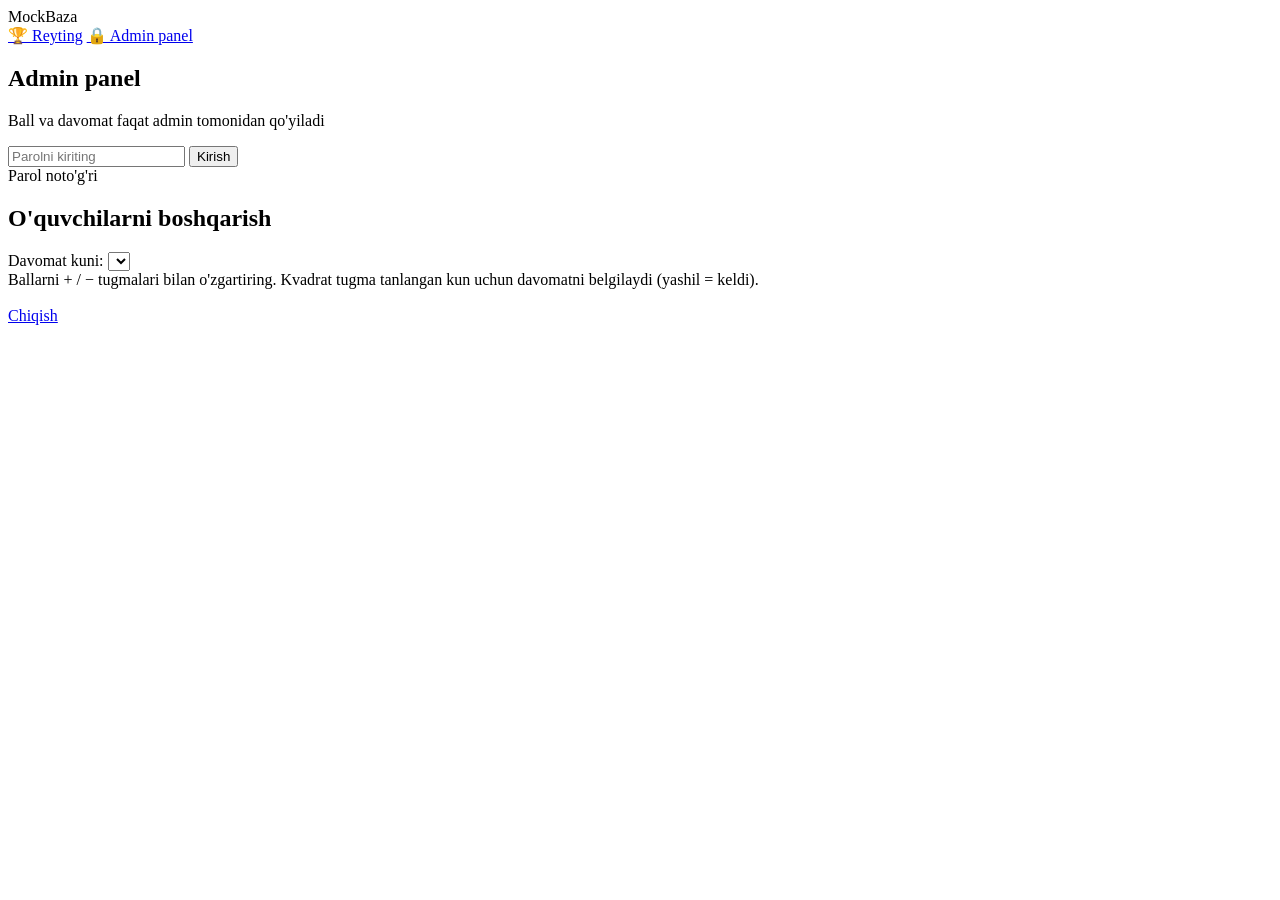
==== admin.html @ 9390a314 "Add files via upload" ====
<!DOCTYPE html>
<html lang="uz">
<head>
<meta charset="UTF-8">
<meta name="viewport" content="width=device-width, initial-scale=1.0">
<title>MockBaza – Admin panel</title>
<link href="https://fonts.googleapis.com/css2?family=Plus+Jakarta+Sans:wght@300;400;500;600;700;800;900&display=swap" rel="stylesheet">
<link rel="stylesheet" href="css/style.css">
</head>
<body>

<nav>
  <div class="brand">MockBaza</div>
  <div class="tabs">
    <a href="index.html" class="tab-btn">🏆 Reyting</a>
    <a href="admin.html" class="tab-btn active">🔒 Admin panel</a>
  </div>
</nav>

<div class="wrap">

  <div id="gate" class="gate">
    <h2>Admin panel</h2>
    <p>Ball va davomat faqat admin tomonidan qo'yiladi</p>
    <input type="password" id="pwd" placeholder="Parolni kiriting" onkeydown="if(event.key==='Enter')checkPwd()">
    <button class="btn" onclick="checkPwd()">Kirish</button>
    <div class="gate-err" id="gateErr">Parol noto'g'ri</div>
  </div>

  <div id="adminPanel" class="admin-panel">
    <div class="admin-toolbar">
      <h2>O'quvchilarni boshqarish</h2>
      <div class="admin-day-select">
        <span>Davomat kuni:</span>
        <select id="daySelect" onchange="renderAdmin()"></select>
      </div>
    </div>
    <div class="badge-note">Ballarni + / − tugmalari bilan o'zgartiring. Kvadrat tugma tanlangan kun uchun davomatni belgilaydi (yashil = keldi).</div>
    <div id="adminList" class="list"></div>
    <p style="margin-top:18px"><a href="#" class="logout-link" onclick="logout();return false;">Chiqish</a></p>
  </div>

</div>

<script src="js/data.js"></script>
<script src="js/admin.js"></script>
</body>
</html>
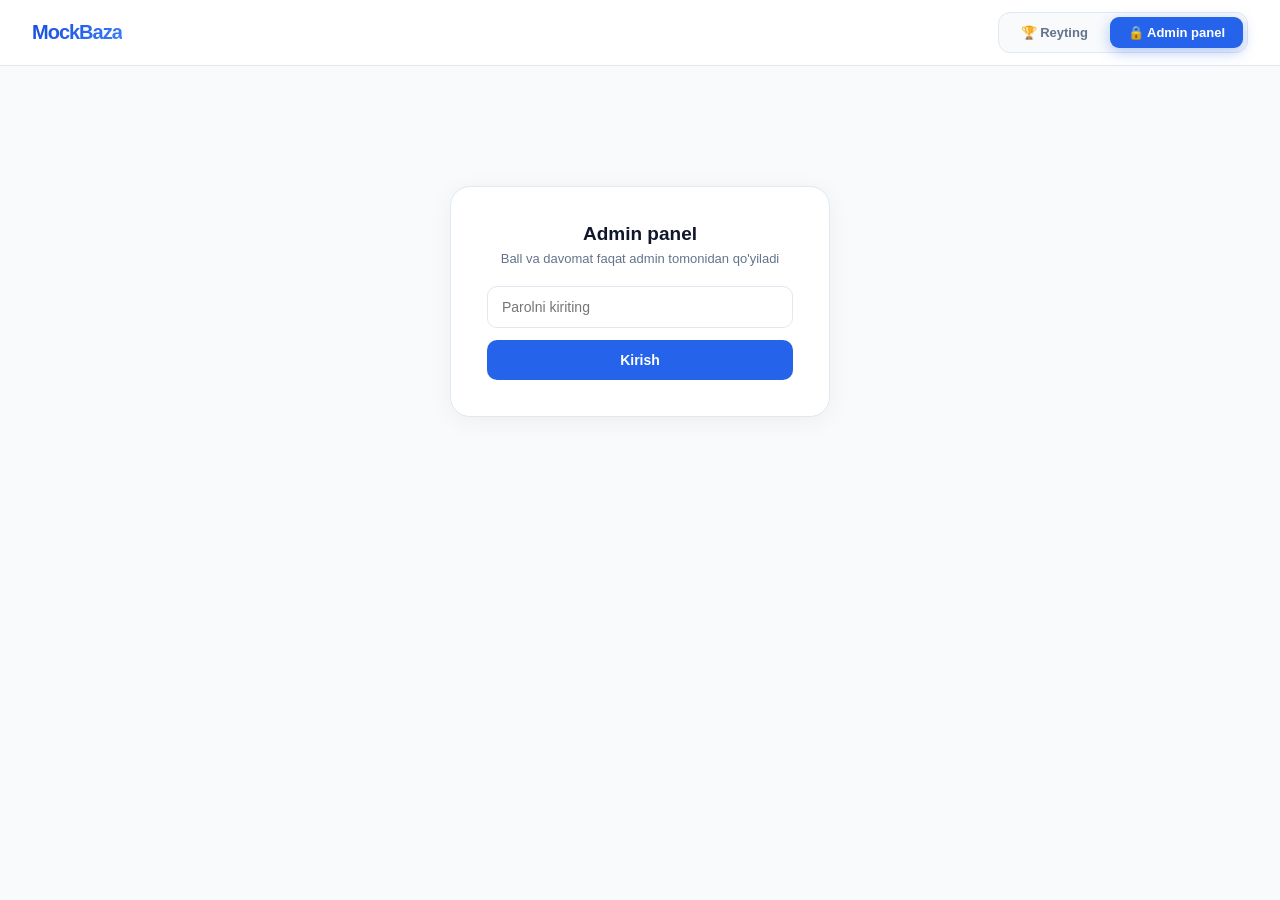
==== commit 6af52c17: "Update stylesheet and script links in admin.html" ====
--- a/admin.html
+++ b/admin.html
@@ -5,7 +5,7 @@
 <meta name="viewport" content="width=device-width, initial-scale=1.0">
 <title>MockBaza – Admin panel</title>
 <link href="https://fonts.googleapis.com/css2?family=Plus+Jakarta+Sans:wght@300;400;500;600;700;800;900&display=swap" rel="stylesheet">
-<link rel="stylesheet" href="css/style.css">
+<link rel="stylesheet" href="style.css">
 </head>
 <body>
 
@@ -42,7 +42,7 @@
 
 </div>
 
-<script src="js/data.js"></script>
-<script src="js/admin.js"></script>
+<script src="data.js"></script>
+<script src="admin.js"></script>
 </body>
 </html>
--- a/style.css
+++ b/style.css
@@ -0,0 +1,120 @@
+*,*::before,*::after{box-sizing:border-box;margin:0;padding:0}
+:root{
+  --blue:#2563EB;--blue-dark:#1d4ed8;--blue-light:#3b82f6;--blue-soft:#eff6ff;--blue-glow:rgba(37,99,235,.35);
+  --gold:#f59e0b;--gold-soft:#fffbeb;--silver:#94a3b8;--bronze:#c2703d;
+  --text:#0f172a;--text-2:#64748b;--border:#e2e8f0;--white:#fff;--bg:#f8fafc;
+  --green:#16a34a;--red:#dc2626;
+}
+body{font-family:'Plus Jakarta Sans',sans-serif;background:var(--bg);color:var(--text);min-height:100vh}
+
+/* NAV */
+nav{position:sticky;top:0;z-index:100;height:66px;display:flex;align-items:center;justify-content:space-between;
+  padding:0 32px;background:rgba(255,255,255,.9);backdrop-filter:blur(16px);border-bottom:1px solid var(--border)}
+.brand{font-size:20px;font-weight:900;letter-spacing:-1px;text-decoration:none;
+  background:linear-gradient(135deg,#1d4ed8,#2563EB,#3b82f6);-webkit-background-clip:text;-webkit-text-fill-color:transparent}
+.tabs{display:flex;gap:4px;background:var(--bg);padding:4px;border-radius:12px;border:1px solid var(--border)}
+.tab-btn{border:none;background:transparent;font-family:inherit;font-size:13px;font-weight:700;color:var(--text-2);
+  padding:8px 18px;border-radius:9px;cursor:pointer;transition:.2s;text-decoration:none;display:inline-block}
+.tab-btn.active{background:var(--blue);color:#fff;box-shadow:0 4px 14px var(--blue-glow)}
+
+.wrap{max-width:1000px;margin:0 auto;padding:40px 24px 80px}
+
+/* HEADER / COURSE PROGRESS */
+.course-head{background:var(--white);border:1px solid var(--border);border-radius:20px;padding:28px 32px;
+  display:flex;align-items:center;justify-content:space-between;gap:24px;margin-bottom:32px;
+  box-shadow:0 4px 24px rgba(0,0,0,.04);flex-wrap:wrap}
+.course-head h1{font-size:24px;font-weight:900;letter-spacing:-.5px}
+.course-head p{color:var(--text-2);font-size:14px;margin-top:4px}
+.day-ring-box{display:flex;align-items:center;gap:14px}
+.day-ring{position:relative;width:74px;height:74px}
+.day-ring svg{transform:rotate(-90deg)}
+.day-ring-num{position:absolute;inset:0;display:flex;flex-direction:column;align-items:center;justify-content:center}
+.day-ring-num b{font-size:18px;font-weight:900}
+.day-ring-num span{font-size:9px;color:var(--text-2);font-weight:700}
+.day-label b{display:block;font-size:14px;font-weight:800}
+.day-label span{font-size:12px;color:var(--text-2)}
+
+/* PODIUM */
+.podium{display:flex;align-items:flex-end;justify-content:center;gap:14px;margin-bottom:40px}
+.p-card{background:var(--white);border:1.5px solid var(--border);border-radius:20px;padding:22px 18px 18px;
+  text-align:center;width:190px;position:relative;transition:.3s;box-shadow:0 4px 20px rgba(0,0,0,.05)}
+.p-card.rank-1{order:2;padding-top:34px;border-color:var(--gold);box-shadow:0 12px 36px rgba(245,158,11,.18)}
+.p-card.rank-2{order:1;margin-bottom:0}
+.p-card.rank-3{order:3;margin-bottom:0}
+.crown{position:absolute;top:-26px;left:50%;transform:translateX(-50%);font-size:30px;filter:drop-shadow(0 4px 8px rgba(245,158,11,.4))}
+.p-avatar{width:64px;height:64px;border-radius:50%;margin:0 auto 12px;display:flex;align-items:center;justify-content:center;
+  font-size:22px;font-weight:800;color:#fff;position:relative}
+.rank-1 .p-avatar{width:80px;height:80px;font-size:26px;box-shadow:0 0 0 4px var(--gold-soft),0 0 0 6px var(--gold)}
+.rank-2 .p-avatar{box-shadow:0 0 0 4px #f1f5f9,0 0 0 6px var(--silver)}
+.rank-3 .p-avatar{box-shadow:0 0 0 4px #fdf2e9,0 0 0 6px var(--bronze)}
+.rank-badge{position:absolute;bottom:-4px;right:-4px;width:24px;height:24px;border-radius:50%;background:#fff;
+  border:2px solid var(--border);display:flex;align-items:center;justify-content:center;font-size:11px;font-weight:900}
+.p-name{font-size:15px;font-weight:800;margin-bottom:2px}
+.p-points{font-size:22px;font-weight:900;color:var(--blue)}
+.rank-1 .p-points{color:var(--gold);font-size:26px}
+.p-points span{font-size:11px;color:var(--text-2);font-weight:600}
+
+/* LEADERBOARD LIST */
+.section-title{font-size:15px;font-weight:800;color:var(--text-2);text-transform:uppercase;letter-spacing:.5px;margin-bottom:14px}
+.list{background:var(--white);border:1px solid var(--border);border-radius:20px;overflow:hidden;box-shadow:0 4px 24px rgba(0,0,0,.04)}
+.row{display:flex;align-items:center;gap:14px;padding:14px 20px;border-bottom:1px solid var(--border);transition:.2s}
+.row:last-child{border-bottom:none}
+.row:hover{background:var(--blue-soft)}
+.r-rank{width:26px;font-weight:800;color:var(--text-2);font-size:14px;text-align:center}
+.r-avatar{width:40px;height:40px;border-radius:50%;display:flex;align-items:center;justify-content:center;
+  font-size:14px;font-weight:800;color:#fff;flex-shrink:0}
+.r-name{flex:1;min-width:120px}
+.r-name b{font-size:14px;font-weight:700;display:block}
+.r-name span{font-size:12px;color:var(--text-2)}
+.r-dots{display:flex;gap:2px;flex-wrap:wrap;max-width:150px}
+.dot{width:6px;height:6px;border-radius:50%;background:var(--border)}
+.dot.on{background:var(--green)}
+.r-att{font-size:11px;font-weight:700;color:var(--text-2);width:52px;text-align:center}
+.r-points{font-size:16px;font-weight:900;color:var(--blue);width:70px;text-align:right}
+
+/* ADMIN */
+.gate{max-width:380px;margin:80px auto;background:var(--white);border:1px solid var(--border);border-radius:20px;
+  padding:36px;text-align:center;box-shadow:0 4px 24px rgba(0,0,0,.05)}
+.gate h2{font-size:19px;font-weight:800;margin-bottom:6px}
+.gate p{font-size:13px;color:var(--text-2);margin-bottom:20px}
+.gate input{width:100%;padding:12px 14px;border:1.5px solid var(--border);border-radius:10px;font-family:inherit;
+  font-size:14px;margin-bottom:12px}
+.gate input:focus{outline:none;border-color:var(--blue)}
+.btn{width:100%;background:var(--blue);color:#fff;border:none;padding:12px;border-radius:10px;font-family:inherit;
+  font-size:14px;font-weight:700;cursor:pointer;transition:.2s}
+.btn:hover{background:var(--blue-dark)}
+.gate-err{color:var(--red);font-size:12px;margin-top:8px;display:none;font-weight:600}
+
+.admin-panel{display:none}
+.admin-toolbar{display:flex;gap:10px;margin-bottom:20px;flex-wrap:wrap;align-items:center;justify-content:space-between}
+.admin-toolbar h2{font-size:18px;font-weight:800}
+.admin-day-select{display:flex;align-items:center;gap:8px;background:var(--white);border:1px solid var(--border);
+  border-radius:10px;padding:6px 6px 6px 14px}
+.admin-day-select span{font-size:13px;font-weight:700;color:var(--text-2)}
+.admin-day-select select{border:none;font-family:inherit;font-weight:800;font-size:13px;color:var(--blue);background:transparent}
+.a-row{display:flex;align-items:center;gap:14px;padding:12px 18px;border-bottom:1px solid var(--border)}
+.a-row:last-child{border-bottom:none}
+.a-name{flex:1;min-width:120px;font-size:14px;font-weight:700}
+.pt-controls{display:flex;align-items:center;gap:6px}
+.pt-btn{width:28px;height:28px;border-radius:8px;border:1.5px solid var(--border);background:#fff;font-size:15px;
+  font-weight:800;cursor:pointer;color:var(--text);transition:.15s;line-height:1}
+.pt-btn:hover{border-color:var(--blue);color:var(--blue)}
+.pt-val{width:34px;text-align:center;font-weight:800;font-size:13px}
+.att-toggle{width:36px;height:36px;border-radius:10px;border:1.5px solid var(--border);background:#fff;cursor:pointer;
+  font-size:14px;transition:.15s}
+.att-toggle.present{background:var(--green);border-color:var(--green);color:#fff}
+.hint{font-size:11px;color:var(--text-2);width:80px}
+.badge-note{font-size:11px;color:var(--text-2);background:var(--blue-soft);padding:10px 16px;border-radius:10px;margin-bottom:18px}
+.logout-link{font-size:12px;color:var(--text-2);text-decoration:none;font-weight:600}
+.logout-link:hover{color:var(--red)}
+
+@media(max-width:640px){
+  .wrap{padding:24px 14px 60px}
+  nav{padding:0 16px}
+  .podium{gap:8px}
+  .p-card{width:31%;padding:16px 8px 14px}
+  .rank-1 .p-avatar{width:60px;height:60px;font-size:20px}
+  .p-avatar{width:48px;height:48px;font-size:16px}
+  .r-dots{display:none}
+  .course-head{padding:20px}
+}
